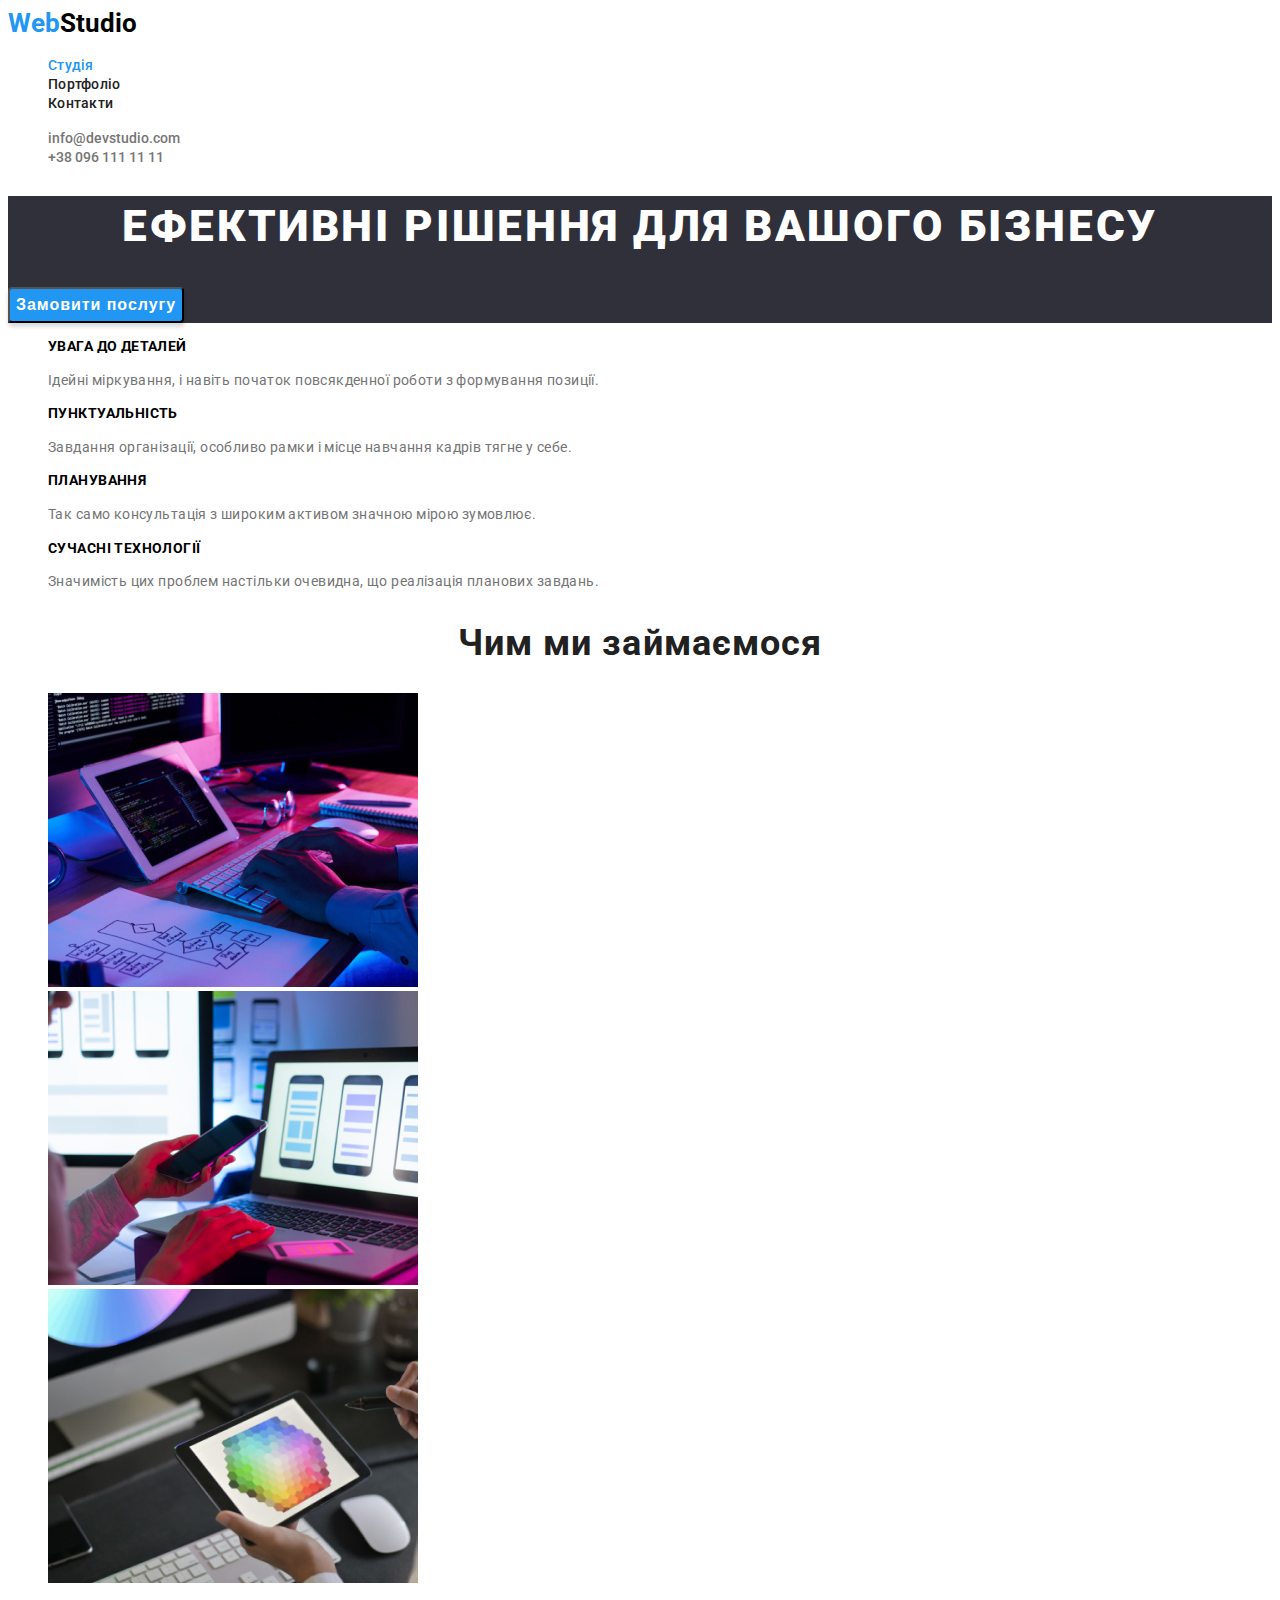
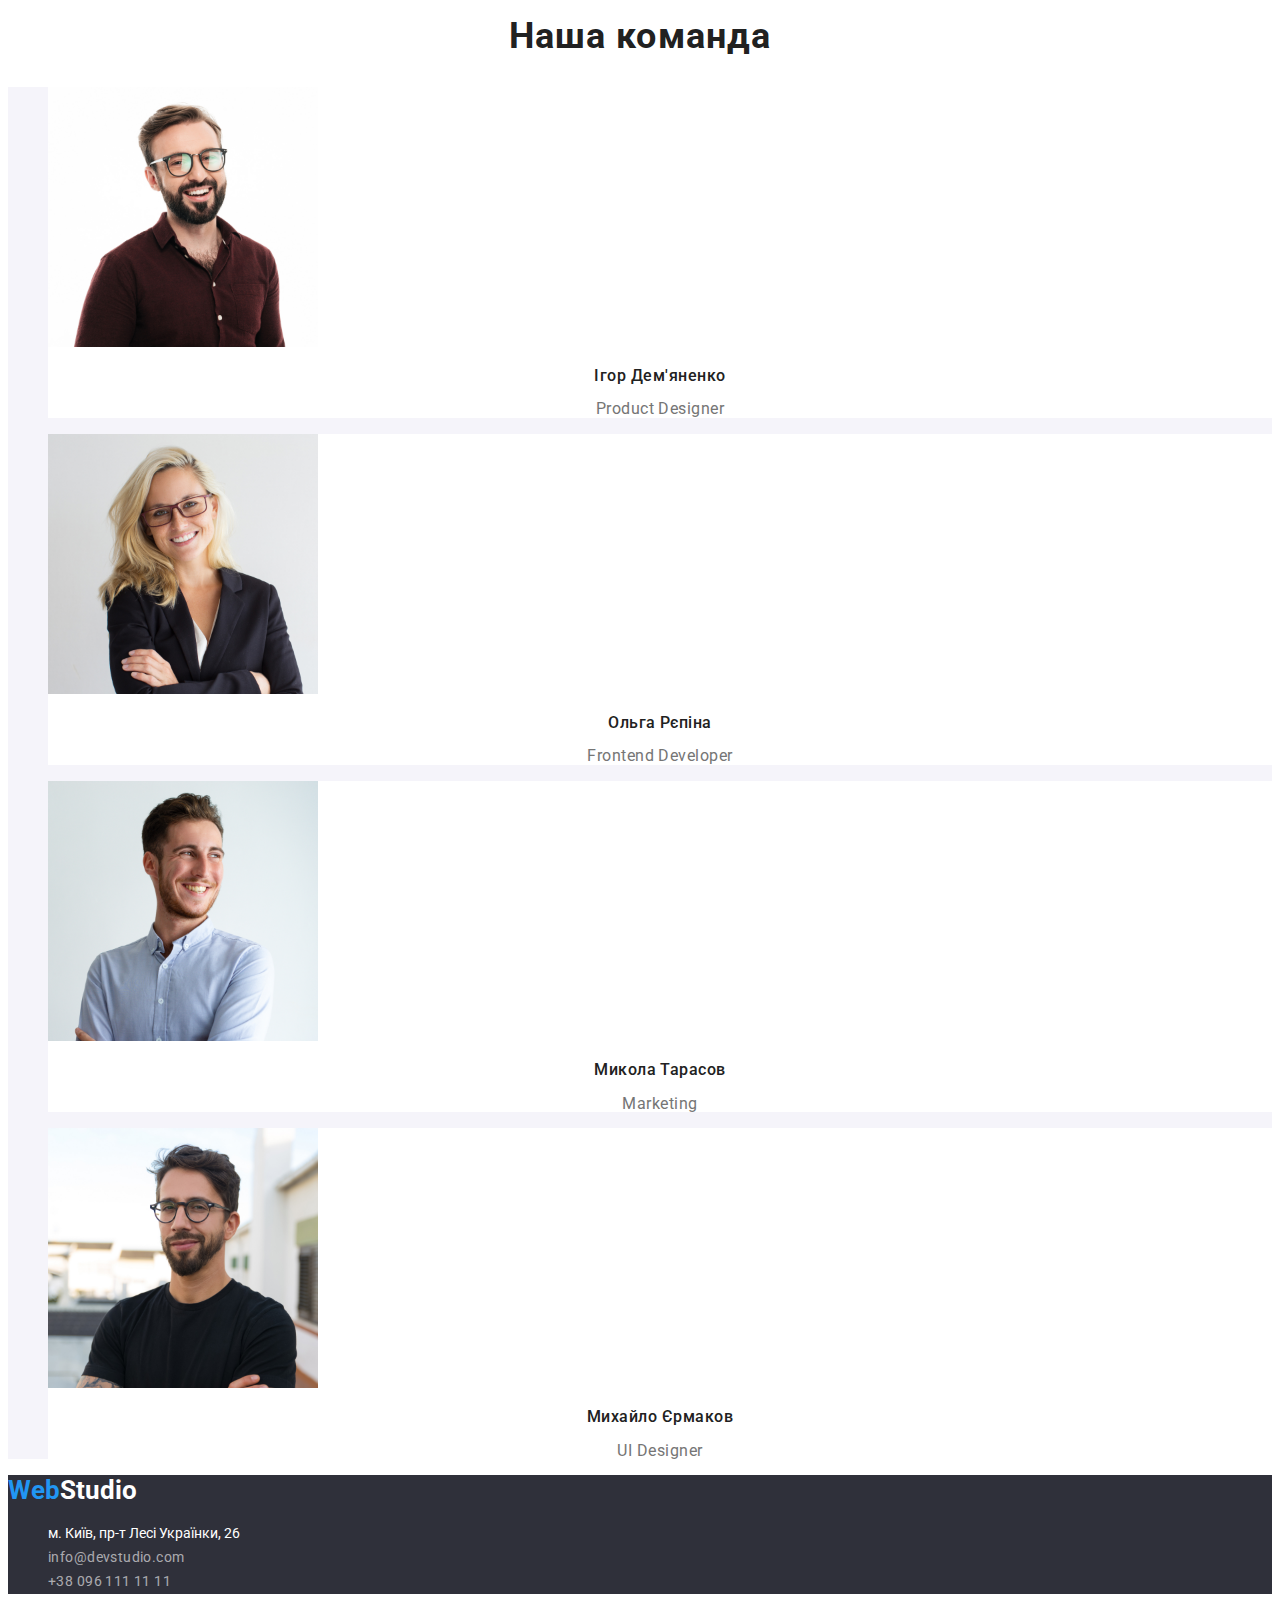
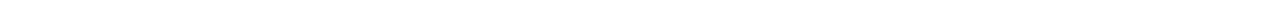
==== index.html @ d9a8021d "first commit" ====
<!DOCTYPE html>
<html lang="uk">
<head>
    <meta charset="UTF-8">
    <meta http-equiv="X-UA-Compatible" content="IE=edge">
    <meta name="viewport" content="width=device-width, initial-scale=1.0">
    <link rel="preconnect" href="https://fonts.googleapis.com">
    <link rel="preconnect" href="https://fonts.gstatic.com" crossorigin>
    <link href="https://fonts.googleapis.com/css2?family=Raleway:wght@700&family=Roboto:wght@400;500;700;900&display=swap"
        rel="stylesheet">
        <title>A document with a short head</title>
    <a class="logo-link" href="./index.html">Web<span class="logo-header">Studio</span>
    </a>
    <link rel="stylesheet" href="./css/styles.css">

</head>

<body>
    
    <header>
    <nav>
        <a href="./index.html">
       </a>
    
         <ul class="nav">
            <li><a href="./index.html" class="nav-link current">Студія</a> </li>
            <li><a href="./portfolio.html" class="nav-link-portfolio">Портфоліо</a> </li>
            <li><a href="" class="link">Контакти</a> </li>
         </ul>
    </nav>
         <ul> 
            <li><a href="mailto:info@devstudio.com" class="link-tel">info@devstudio.com</a></li>   
             <li><a href="tel:+380961111111" class="link-tel">+38 096 111 11 11</a></li>
         </ul>
    </header>
   
    <main> 
   
        <section class="section-hero">
        <h1 class="title-hero">ЕФЕКТИВНІ РІШЕННЯ ДЛЯ ВАШОГО БІЗНЕСУ</h1>
        <button type="button" class="header-btn">Замовити послугу</button>
    </section>
   
    <section class="title-section">
        <ul class="title-section">
            <li class="title-section">
            <h3 class="section-title">УВАГА ДО ДЕТАЛЕЙ</h3>
            <p class="section-text">Ідейні міркування, і навіть початок повсякденної роботи з формування позиції.</p>
            </li>
            
            <li>
            <h3 class="section-title">ПУНКТУАЛЬНІСТЬ</h3>
            <p class="section-text">Завдання організації, особливо рамки і місце навчання кадрів тягне у себе.</p>
            </li>
           
            <li>
            <h3 class="section-title">ПЛАНУВАННЯ</h3>
            <p class="section-text">Так само консультація з широким активом значною мірою зумовлює.</p>
            </li>
            
            <li>
            <h3 class="section-title">СУЧАСНІ ТЕХНОЛОГІЇ</h3>
            <p class="section-text">Значимість цих проблем настільки очевидна, що реалізація планових завдань.</p>
            </li>
        </ul>

    </section>

    <section>
             <h2 class="title">Чим ми займаємося</h2>
         <ul>
                <li> 
                <img src="./images/img1.jpg" alt="Пишемо код на планшеті" width="370"> 
                </li>
                
                <li>
                 <img src="./images/img2.jpg" alt="Пишемо код для мобільних телефонів" width="370">
                </li>
                
                <li> 
                <img src="./images/img3.jpg" alt="Робота з планшетом" width="370">
                </li>
         </ul>     
    </section>

    <section class="section-persons">
            <h2 class="title">Наша команда</h2>
         <ul class="ul-persons">
                <li class="persons"> 
                   <img src="./images/a/img1.jpg" alt="Ігор Дем'яненко" width="270"> 
                   <h3 class="title-person">Ігор Дем'яненко</h3>
                   <p class="title-person-detail">Product Designer</p>
                </li>

                <li class="persons">
                    <img src="./images/a/img2.jpg" alt="Ольга Рєпіна" width="270">
                    <h3 class="title-person">Ольга Рєпіна</h3>
                    <p class="title-person-detail">Frontend Developer</p>
                </li>
               
                <li class="persons">
                    <img src="./images/a/img3.jpg" alt="Микола Тарасов" width="270">
                    <h3 class="title-person">Микола Тарасов</h3>
                    <p class="title-person-detail">Marketing</p>
                </li>
               
                <li class="persons">
                    <img src="./images/a/img4.jpg" alt="Михайло Єрмаков" width="270">
                    <h3 class="title-person">Михайло Єрмаков</h3>
                    <p class="title-person-detail">UI Designer</p>
                </li>

         </ul>       
    </section>
   
    </main>

    <footer class="footer-color">
        <a href="./index.html" class="logo-link">Web<span class="logo-header-footer">Studio</span></a>
        <address>
           
            <ul>
                
                <li>
                   <a href="https://www.google.com.ua/maps/place/" target="_blank" rel="noopener norefferer nofollow" class="address-link"> 
                    м. Київ, пр-т Лесі Українки, 26
                     
                   </a>
                </li> 

                <li>
                     <a href="mailto:info@devstudio.com" class="footer-link">info@devstudio.com</a>
                 </li>
                
                 <li>
                <a href="tel:+380961111111" class="footer-link">+38 096 111 11 11</a>
                </li>

            </ul>
        </address>
    </footer>
</body>
</html>
---- css/styles.css ----
/* колір основного тексту  #757575;*/
/* вторичний колір #212121;*/
/* колір фону #F5F5F5;*/
/* білий колір #FFFFFF;*/ 
/* акцент #2196F3;*/
/* колір контактів rgba(255, 255, 255, 0.6);*/

:root {
    --primary-color: #757575;
    --link-color: #212121;
    --secondary-text-color: #212121;
}
body {
    font-family: 'Roboto', sans-serif; 
    color: var(--primary-color)
    var(--secondary-text-color)
    text-decoration: none;
    font-weight: 500;
    font-style: normal;
    
}

a {
    font-weight: 500;
    text-decoration: none; 
    font-size: 14px;
    line-height: 1.1;
}

ul {
    list-style: none;
    
}

.link:hover {
    color: #2196F3;
}

.link:focus {
    color: #2196F3;
}   

.nav-link:hover {
    color: #2196F3;
}

.nav-link:focus {
    color: #2196F3;
}

.nav-link-portfolio  {
    color: #212121;
    text-decoration: none;
    font-weight: 500;
    font-size: 14px;
    line-height: 1.1;
    letter-spacing: 0.02em;
}

.nav-link-portfolio:hover {
    color: #2196F3;
}

.nav-link-portfolio:focus {
    color: #2196F3;
}

.link-tel {
    color: #757575;
}

.link-tel:hover {
    color: #2196F3;
}

.footer-link:hover {
    color: #2196F3;
}

.footer-link:focus {
    color: #2196F3;
}

.logo-link {
color: #2196F3;
text-decoration: none;
font-size: 26px;
line-height: 1.2;
font-weight: 700;

}

.logo-header {
    color: black;
    font-size: 26px;
    line-height: 1.2;
    font-weight: 700;
}

.logo-header-footer {
    color: #FFFFFF;
    line-height: 1.1;
}

.link {
    color: #212121;
    text-decoration: none; 
    font-weight: 500;
    font-size: 14px;
    line-height: 1.1;
    letter-spacing: 0.02em;
    
    }
    
.nav-link {
    color: #212121;
    text-decoration: none;
    font-size: 14px;
    line-height: 1.1;
    font-weight: 500;
    letter-spacing: 0.02em;
}

.nav .nav-link.current {
    color: #2196F3;
}

.nav .nav-link-portfolio.current {
    color: #2196F3;
}


.section-hero {
    background: #2F303A;
}

.title-hero {
    color: #FFFFFF;
    font-style: normal;
    font-weight: 900;
    font-size: 44px;
    line-height: 1.4;
    text-align: center;
    letter-spacing: 0.06em;
    text-transform: uppercase;
}

.section-title {
    font-style: normal;
    font-weight: 700;
    font-size: 14px;
    line-height: 1.1;
    letter-spacing: 0.03em;
     text-transform: uppercase;
}

.section-text {
    font-style: normal;
    font-weight: 400;
    font-size: 14px;
    line-height: 1.7;
    letter-spacing: 0.03em;
    color: #757575;

}

.title {
    font-style: normal;
    font-weight: 700;
    font-size: 36px;
    line-height: 1.1;
    text-align: center;
    letter-spacing: 0.03em;
    color: #212121;

}

.ul-persons {
    background: #F5F4FA;
}

.persons {
background: #FFFFFF;

}

.title-person {
    font-style: normal;
    font-weight: 500;
    font-size: 16px;
    line-height: 1.1;
    text-align: center;
    letter-spacing: 0.03em;
    color: #212121;
}

.title-person-detail {
    font-style: normal;
    font-weight: 400;
    font-size: 16px;
    line-height: 1.1;
    text-align: center;
    letter-spacing: 0.03em;
    color: #757575;

}


.section-btn {
    color:var(--secondary-text-color);
    text-align: center;
    letter-spacing: 0.03em;
    cursor: pointer;
    font-weight: 500;
    font-size: 16px;
    line-height: 1.6;
    background: #F5F4FA;
    border-radius: 4px;
    font-family: 'Roboto', sans-serif;
    text-decoration: none;
        
}

.section-btn:hover {
background: #2196F3;

}

.section-btn:focus {
    color: #FFFFFF;
    background-color: #2196F3;
}


.section-btn-all {
    color: #FFFFFF;
    background: #2196F3;
    box-shadow: 0px 3px 1px rgba(0, 0, 0, 0.1), 0px 1px 2px rgba(0, 0, 0, 0.08), 0px 2px 2px rgba(0, 0, 0, 0.12);
    cursor: pointer;
    font-weight: 500;
    font-size: 16px;
    line-height: 1.6;
}

.section-btn-all:hover {
    color: #008000;
   
}

.section-btn-all:focus {
    color: rgb(223, 154, 26);
}

.title-work {
    color: #212121;
    font-weight: 700;
    font-size: 18px;
    line-height: 2.0;

}

.work-all {
    font-weight: 400;
    font-size: 16px;
    line-height: 2.0;
    color: #757575;
}

.section-background {
background-color: #FFFFFF;
}

/*footer*/
.footer-color {
background-color:#2F303A;;

}

.footer-link {
    color: rgba(255, 255, 255, 0.6);
    font-style: normal;
    font-weight: 400;
    font-size: 14px;
    line-height: 1.7;
    letter-spacing: 0.03em;
}

.address-link {
    color: #FFFFFF;
    font-style: normal;
    font-weight: 400;
    font-size: 14px;
    line-height: 1.7;
}

.header-btn {
    align-items: center;
    text-align: center;
    letter-spacing: 0.06em;
    background: #2196F3;
    box-shadow: 0px 4px 4px rgba(0, 0, 0, 0.15);
    color: #FFFFFF;
    cursor: pointer; 
    font-style: normal;
    font-weight: 700;
    font-size: 16px;
    line-height: 1.9;
    border-radius: 4px;
}
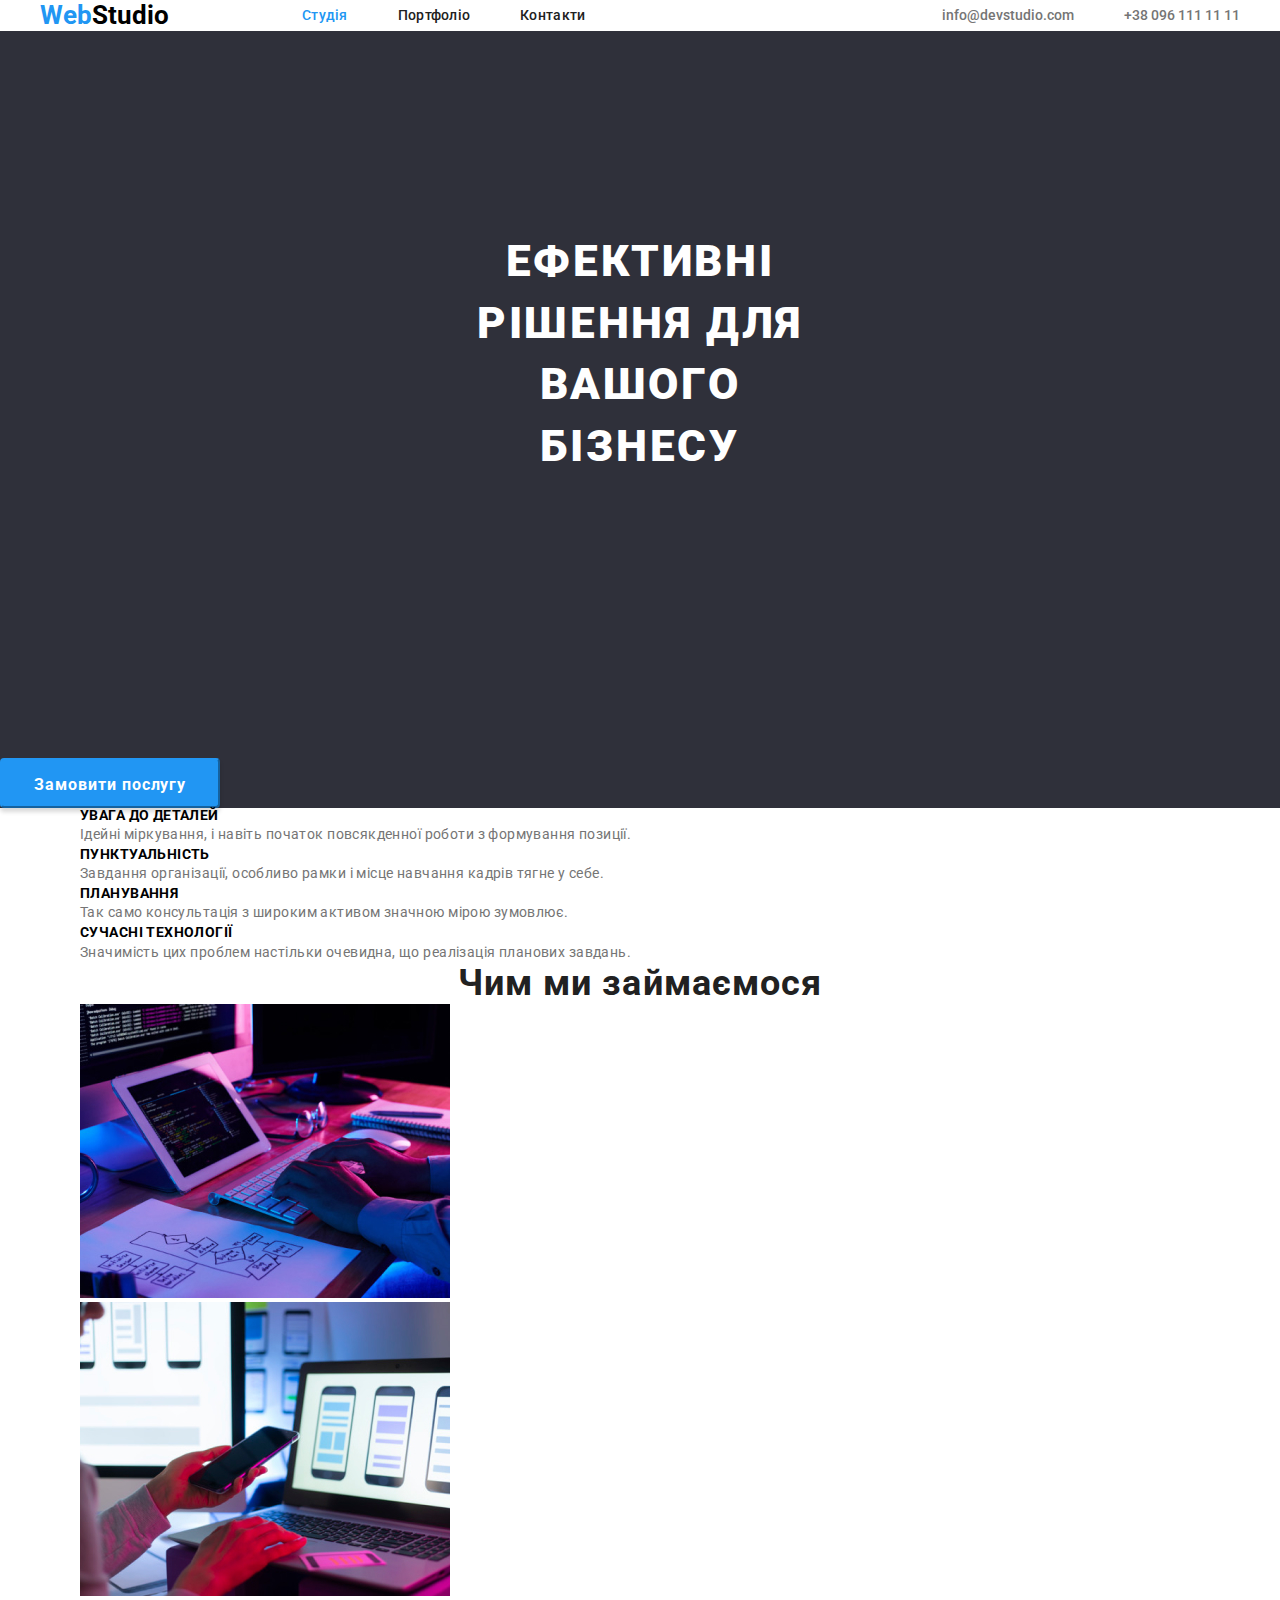
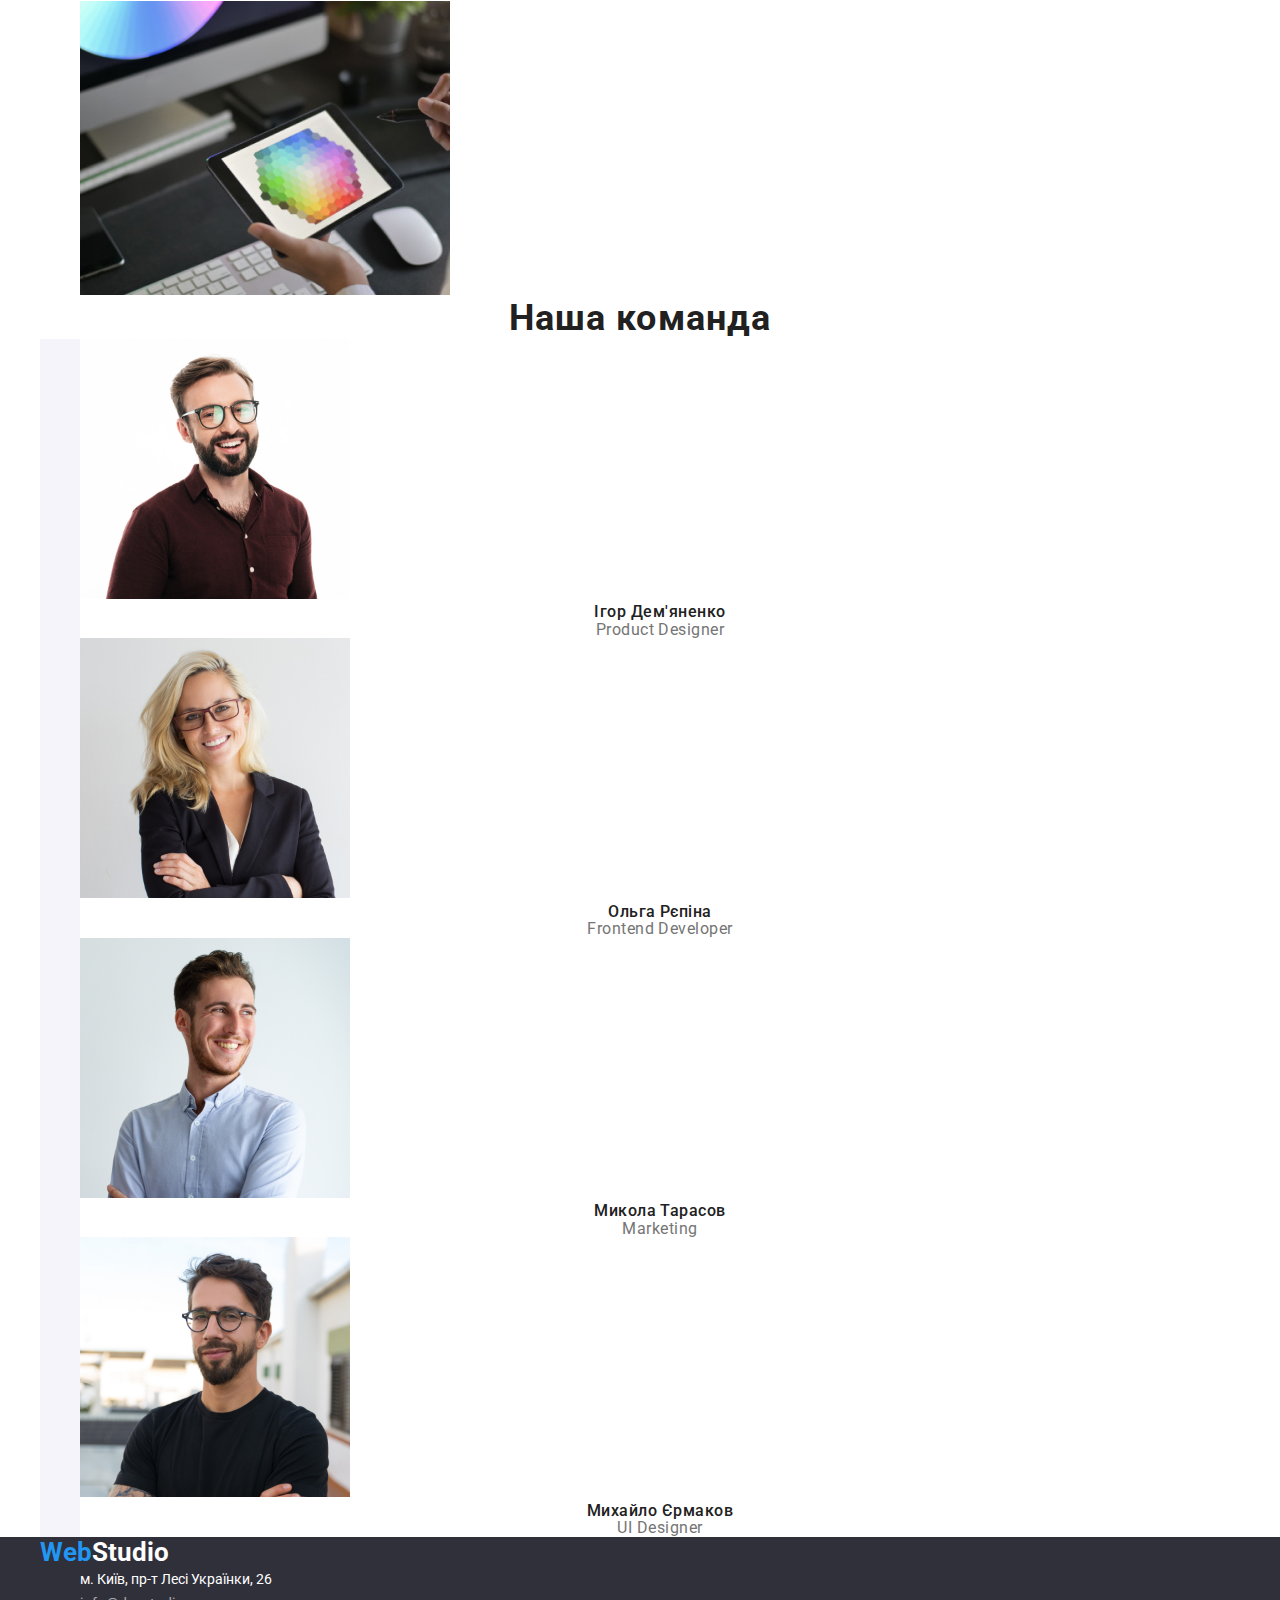
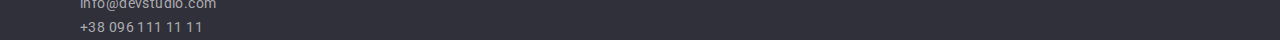
==== commit b9700556: "add container and  placed header" ====
--- a/index.html
+++ b/index.html
@@ -8,42 +8,51 @@
     <link rel="preconnect" href="https://fonts.gstatic.com" crossorigin>
     <link href="https://fonts.googleapis.com/css2?family=Raleway:wght@700&family=Roboto:wght@400;500;700;900&display=swap"
         rel="stylesheet">
+        <link rel="stylesheet" href="https://cdnjs.cloudflare.com/ajax/libs/modern-normalize/1.1.0/modern-normalize.min.css">
         <title>A document with a short head</title>
-    <a class="logo-link" href="./index.html">Web<span class="logo-header">Studio</span>
-    </a>
+    
     <link rel="stylesheet" href="./css/styles.css">
 
 </head>
 
 <body>
     
-    <header>
+    <header class="page-header">
+        <div class="container main-nav">
+        <a class="logo-link" href="./index.html">Web<span class="logo-header">Studio</span>
+        </a>
     <nav>
         <a href="./index.html">
        </a>
-    
+   
          <ul class="nav">
-            <li><a href="./index.html" class="nav-link current">Студія</a> </li>
-            <li><a href="./portfolio.html" class="nav-link-portfolio">Портфоліо</a> </li>
-            <li><a href="" class="link">Контакти</a> </li>
+            <li class="nav-item"><a href="./index.html" class="nav-link current">Студія</a> </li>
+            <li class="nav-item"><a href="./portfolio.html" class="nav-link-portfolio">Портфоліо</a> </li>
+            <li class="nav-item"><a href="" class="link">Контакти</a> </li>
          </ul>
     </nav>
-         <ul> 
-            <li><a href="mailto:info@devstudio.com" class="link-tel">info@devstudio.com</a></li>   
-             <li><a href="tel:+380961111111" class="link-tel">+38 096 111 11 11</a></li>
+         <ul class="li-item"> 
+            <li class="item"><a href="mailto:info@devstudio.com" class="link-tel">info@devstudio.com</a></li>   
+             <li class="item"><a href="tel:+380961111111" class="link-tel">+38 096 111 11 11</a></li>
          </ul>
+        </div>
     </header>
    
     <main> 
-   
+         
         <section class="section-hero">
-        <h1 class="title-hero">ЕФЕКТИВНІ РІШЕННЯ ДЛЯ ВАШОГО БІЗНЕСУ</h1>
-        <button type="button" class="header-btn">Замовити послугу</button>
-    </section>
-   
+        
+            <h1 class="title-hero">ЕФЕКТИВНІ РІШЕННЯ ДЛЯ <br> ВАШОГО БІЗНЕСУ</h1>
+       
+            <button type="button" class="header-btn">Замовити послугу</button>
+       
+       </section>
+       
     <section class="title-section">
+        <div class="container">
         <ul class="title-section">
             <li class="title-section">
+               
             <h3 class="section-title">УВАГА ДО ДЕТАЛЕЙ</h3>
             <p class="section-text">Ідейні міркування, і навіть початок повсякденної роботи з формування позиції.</p>
             </li>
@@ -61,13 +70,15 @@
             <li>
             <h3 class="section-title">СУЧАСНІ ТЕХНОЛОГІЇ</h3>
             <p class="section-text">Значимість цих проблем настільки очевидна, що реалізація планових завдань.</p>
-            </li>
+        
+        </li>
         </ul>
-
+        </div>
     </section>
 
     <section>
-             <h2 class="title">Чим ми займаємося</h2>
+        <div class="container">      
+        <h2 class="title">Чим ми займаємося</h2>
          <ul>
                 <li> 
                 <img src="./images/img1.jpg" alt="Пишемо код на планшеті" width="370"> 
@@ -80,10 +91,12 @@
                 <li> 
                 <img src="./images/img3.jpg" alt="Робота з планшетом" width="370">
                 </li>
-         </ul>     
+         </ul> 
+        </div>
     </section>
 
     <section class="section-persons">
+        <div class="container">
             <h2 class="title">Наша команда</h2>
          <ul class="ul-persons">
                 <li class="persons"> 
@@ -110,12 +123,14 @@
                     <p class="title-person-detail">UI Designer</p>
                 </li>
 
-         </ul>       
+         </ul>  
+        </div>
     </section>
    
     </main>
 
     <footer class="footer-color">
+        <div class="container">
         <a href="./index.html" class="logo-link">Web<span class="logo-header-footer">Studio</span></a>
         <address>
            
@@ -138,6 +153,7 @@
 
             </ul>
         </address>
+        </div>
     </footer>
 </body>
 </html>--- a/css/styles.css
+++ b/css/styles.css
@@ -17,7 +17,18 @@
     text-decoration: none;
     font-weight: 500;
     font-style: normal;
-    
+    margin: 0;
+    
+}
+
+html {
+    box-sizing: border-box;
+}
+
+*,
+*::before
+*::after {
+    box-sizing: inherit;
 }
 
 a {
@@ -29,6 +40,8 @@
 
 ul {
     list-style: none;
+    margin-top: 0;
+    margin-bottom: 0;
     
 }
 
@@ -48,6 +61,17 @@
     color: #2196F3;
 }
 
+.nav {
+
+    background-color: #FFFFFF;
+    display: flex;
+    margin-left: 93px;
+}
+
+.nav .li {
+    margin-right: 50px;
+
+}
 .nav-link-portfolio  {
     color: #212121;
     text-decoration: none;
@@ -67,6 +91,7 @@
 
 .link-tel {
     color: #757575;
+    display: flex;
 }
 
 .link-tel:hover {
@@ -132,6 +157,7 @@
 
 .section-hero {
     background: #2F303A;
+
 }
 
 .title-hero {
@@ -152,6 +178,9 @@
     line-height: 1.1;
     letter-spacing: 0.03em;
      text-transform: uppercase;
+
+    display: flex;
+    flex-wrap: wrap;
 }
 
 .section-text {
@@ -207,6 +236,7 @@
 
 
 .section-btn {
+    display: inline-block;
     color:var(--secondary-text-color);
     text-align: center;
     letter-spacing: 0.03em;
@@ -218,6 +248,7 @@
     border-radius: 4px;
     font-family: 'Roboto', sans-serif;
     text-decoration: none;
+    display: flex;
         
 }
 
@@ -294,6 +325,7 @@
 }
 
 .header-btn {
+    display: inline-block;
     align-items: center;
     text-align: center;
     letter-spacing: 0.06em;
@@ -306,5 +338,102 @@
     font-size: 16px;
     line-height: 1.9;
     border-radius: 4px;
-}
-
+    --width: 216px;
+    height: 50px;
+    left: 692px;
+    top: 430px;
+    border-color: #2196F3;
+    
+    padding: 10px 32px;
+
+}
+
+.container {
+    width: 1230px;
+    padding-left: 15px;
+    padding-right: 15px;
+    margin-left: auto;
+    margin-right: auto;
+}
+
+h1, h2, h3 {
+    margin-top: 0;
+    margin-bottom: 0;
+    margin-right: 0;
+}
+p {
+    margin-top: 0;
+    margin-bottom: 0;
+}
+h1 {
+    padding-top: 200px;
+    padding-bottom: 280px;
+    padding-left: 452px;
+    padding-right: 452px;
+    
+}
+
+.button {
+    display: flex;
+    margin-left: auto;
+    margin-right: auto;
+    text-align: center;
+    justify-content: center;
+    padding-left: 22px;
+    padding-right: 22px;
+    padding-top: 6px;
+    padding-bottom: 6px;
+}
+
+.section-hero > li {
+    margin-bottom: 94px;
+}
+    
+
+.logo-link, .logo-header {
+display: inline-block;
+}
+
+.section-background .section-btn {
+display: block;
+margin-right: 8px;
+
+}
+.li .section-btn {
+    display: flex;
+}
+
+.page-header { 
+    display: flex;
+    align-items: center;
+}
+
+.li-item {
+    display: flex;
+    margin-left: auto;
+}
+
+.item-tel {
+    margin-left: auto;
+}
+
+.li-item .item + .item {
+    margin-left: 50px;
+}
+
+.nav .nav-item + .nav-item {
+    margin-left: 50px;
+}
+
+.nav .item+.item {
+    margin-left: 50px;
+}
+
+.main-nav {
+    display: flex;
+    align-items: center;
+}
+
+.button .item + .item {
+    margin-left: 8px;
+}
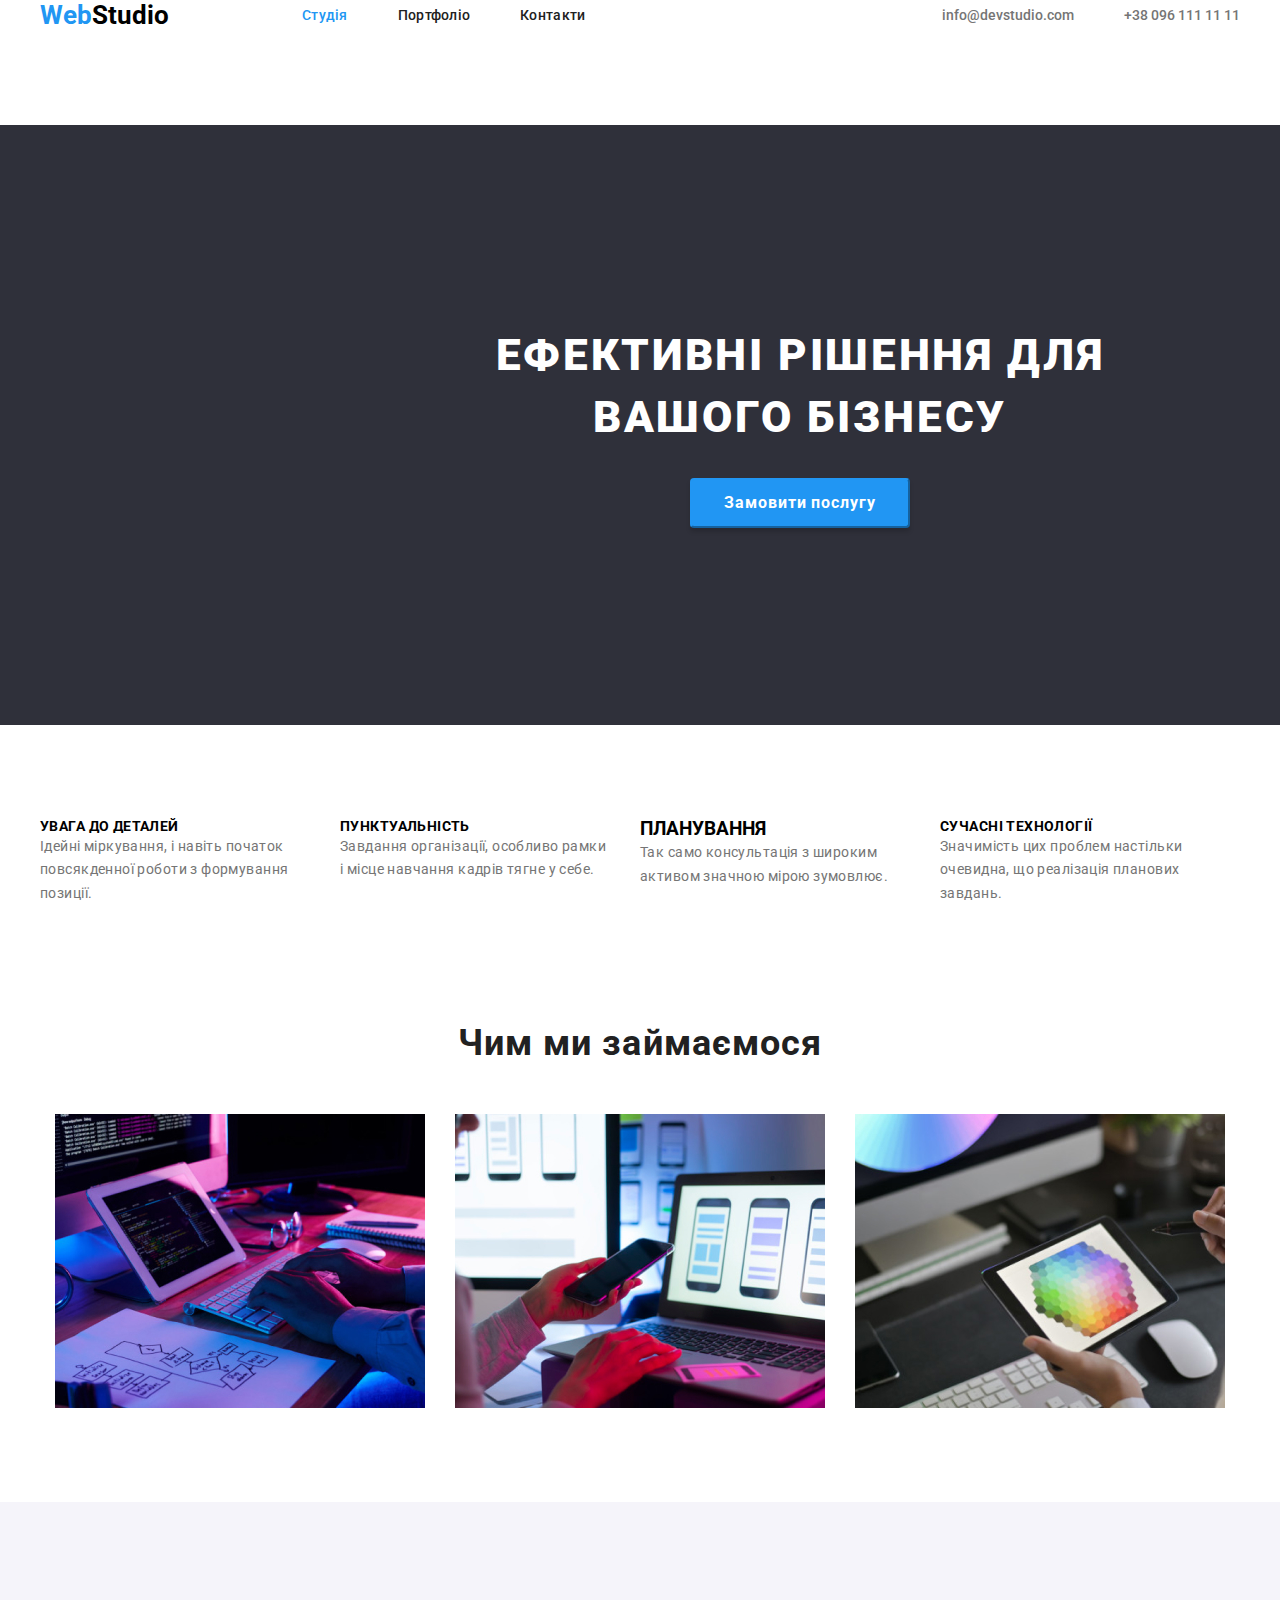
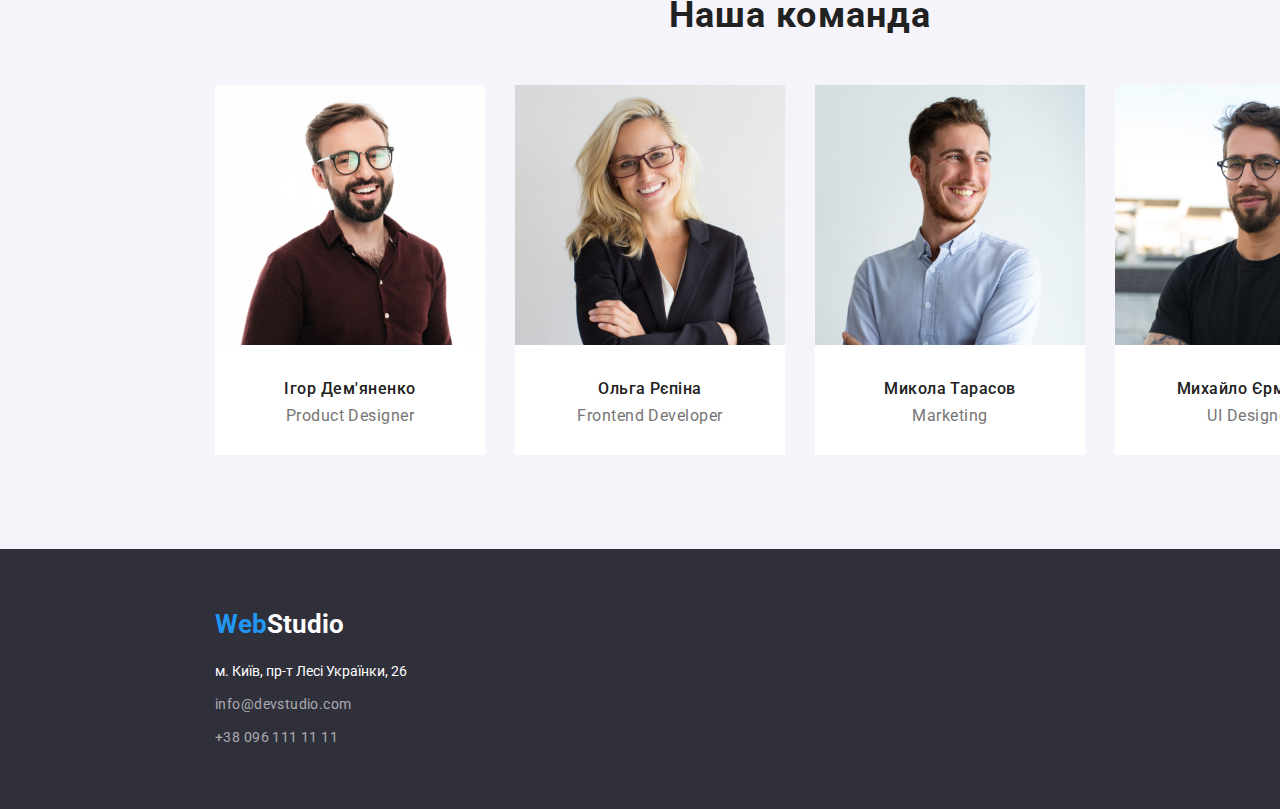
==== commit 21071f11: "add margins and paddings" ====
--- a/index.html
+++ b/index.html
@@ -41,37 +41,38 @@
     <main> 
          
         <section class="section-hero">
-        
+         <div class="container-hero"> 
             <h1 class="title-hero">ЕФЕКТИВНІ РІШЕННЯ ДЛЯ <br> ВАШОГО БІЗНЕСУ</h1>
        
             <button type="button" class="header-btn">Замовити послугу</button>
-       
+        </div>
        </section>
        
     <section class="title-section">
-        <div class="container">
-        <ul class="title-section">
-            <li class="title-section">
-               
+        <div class="container-text">
+        <ul class="title-section-ul-text">
+           
+            <li class="title-section-li">
             <h3 class="section-title">УВАГА ДО ДЕТАЛЕЙ</h3>
-            <p class="section-text">Ідейні міркування, і навіть початок повсякденної роботи з формування позиції.</p>
+            <p class="section-text">Ідейні міркування, і навіть початок <br> повсякденної роботи з формування позиції.</p>
+            </li>
+                       
+            <li class="title-section-li">
+            <h3 class="section-title">ПУНКТУАЛЬНІСТЬ</h3>
+            <p class="section-text">Завдання організації, особливо рамки <br> і місце навчання кадрів тягне у себе.</p>
             </li>
             
-            <li>
-            <h3 class="section-title">ПУНКТУАЛЬНІСТЬ</h3>
-            <p class="section-text">Завдання організації, особливо рамки і місце навчання кадрів тягне у себе.</p>
-            </li>
-           
-            <li>
-            <h3 class="section-title">ПЛАНУВАННЯ</h3>
-            <p class="section-text">Так само консультація з широким активом значною мірою зумовлює.</p>
+
+            <li class="title-section-li">
+            <h3 class="section-title-li">ПЛАНУВАННЯ</h3>
+            <p class="section-text">Так само консультація з широким <br> активом значною мірою зумовлює.</p>
             </li>
             
-            <li>
+            <li class="title-section-li">
             <h3 class="section-title">СУЧАСНІ ТЕХНОЛОГІЇ</h3>
-            <p class="section-text">Значимість цих проблем настільки очевидна, що реалізація планових завдань.</p>
-        
-        </li>
+            <p class="section-text">Значимість цих проблем настільки <br> очевидна, що реалізація планових завдань.</p>
+            </li>
+            
         </ul>
         </div>
     </section>
@@ -79,16 +80,16 @@
     <section>
         <div class="container">      
         <h2 class="title">Чим ми займаємося</h2>
-         <ul>
-                <li> 
+         <ul class="container-img">
+                <li class="container-img-item"> 
                 <img src="./images/img1.jpg" alt="Пишемо код на планшеті" width="370"> 
                 </li>
                 
-                <li>
+                <li class="container-img-item">
                  <img src="./images/img2.jpg" alt="Пишемо код для мобільних телефонів" width="370">
                 </li>
                 
-                <li> 
+                <li class="container-img-item"> 
                 <img src="./images/img3.jpg" alt="Робота з планшетом" width="370">
                 </li>
          </ul> 
@@ -96,8 +97,8 @@
     </section>
 
     <section class="section-persons">
-        <div class="container">
-            <h2 class="title">Наша команда</h2>
+        <div class="container-persons">
+            <h2 class="title our-title">Наша команда</h2>
          <ul class="ul-persons">
                 <li class="persons"> 
                    <img src="./images/a/img1.jpg" alt="Ігор Дем'яненко" width="270"> 
@@ -130,24 +131,24 @@
     </main>
 
     <footer class="footer-color">
-        <div class="container">
-        <a href="./index.html" class="logo-link">Web<span class="logo-header-footer">Studio</span></a>
+        <div class="container-footer">
+        <a href="./index.html" class="logo-link address">Web<span class="logo-header-footer address">Studio</span></a>
         <address>
            
-            <ul>
+            <ul class="footer-ul">
                 
-                <li>
+                <li class="address-li">
                    <a href="https://www.google.com.ua/maps/place/" target="_blank" rel="noopener norefferer nofollow" class="address-link"> 
                     м. Київ, пр-т Лесі Українки, 26
                      
                    </a>
                 </li> 
 
-                <li>
+                <li class="address-li">
                      <a href="mailto:info@devstudio.com" class="footer-link">info@devstudio.com</a>
                  </li>
                 
-                 <li>
+                 <li class="address-lin">
                 <a href="tel:+380961111111" class="footer-link">+38 096 111 11 11</a>
                 </li>
 
--- a/css/styles.css
+++ b/css/styles.css
@@ -157,7 +157,10 @@
 
 .section-hero {
     background: #2F303A;
-
+    height: 600px;
+    width: 1600px;
+    margin-left: auto;
+    margin-right: auto;
 }
 
 .title-hero {
@@ -190,6 +193,7 @@
     line-height: 1.7;
     letter-spacing: 0.03em;
     color: #757575;
+    width: 270px;
 
 }
 
@@ -201,7 +205,8 @@
     text-align: center;
     letter-spacing: 0.03em;
     color: #212121;
-
+    margin-bottom: 50px;
+        
 }
 
 .ul-persons {
@@ -210,8 +215,14 @@
 
 .persons {
 background: #FFFFFF;
-
-}
+margin-right: 30px;
+}
+
+.persons:nth-child(4n){
+margin-right: 0;
+
+}
+
 
 .title-person {
     font-style: normal;
@@ -221,6 +232,8 @@
     text-align: center;
     letter-spacing: 0.03em;
     color: #212121;
+
+    padding-top: 30px;
 }
 
 .title-person-detail {
@@ -231,6 +244,9 @@
     text-align: center;
     letter-spacing: 0.03em;
     color: #757575;
+
+    padding-top: 10px;
+    padding-bottom: 30px;
 
 }
 
@@ -249,7 +265,19 @@
     font-family: 'Roboto', sans-serif;
     text-decoration: none;
     display: flex;
+
+    padding-top: 6px;
+    padding-bottom: 6px;
+    padding-left: 22px;
+    padding-right: 22px;
         
+}
+
+.all-button {
+    padding-top: 6px;
+    padding-bottom: 6px;
+    padding-left: 25px;
+    padding-right: 25px;
 }
 
 .section-btn:hover {
@@ -287,7 +315,7 @@
     font-weight: 700;
     font-size: 18px;
     line-height: 2.0;
-
+   
 }
 
 .work-all {
@@ -295,15 +323,20 @@
     font-size: 16px;
     line-height: 2.0;
     color: #757575;
+
+    padding-top: 4px;
 }
 
 .section-background {
-background-color: #FFFFFF;
+    background-color: #FFFFFF;
 }
 
 /*footer*/
 .footer-color {
-background-color:#2F303A;;
+    background-color:#2F303A;
+    width: 1600px;
+    margin-left: auto;
+    margin-right: auto;
 
 }
 
@@ -322,10 +355,18 @@
     font-weight: 400;
     font-size: 14px;
     line-height: 1.7;
-}
+
+    }
+
+    .address-li {
+      
+    }
 
 .header-btn {
-    display: inline-block;
+    display: flex;
+    margin-right: auto;
+    margin-left: auto;
+    
     align-items: center;
     text-align: center;
     letter-spacing: 0.06em;
@@ -343,8 +384,8 @@
     left: 692px;
     top: 430px;
     border-color: #2196F3;
-    
     padding: 10px 32px;
+
 
 }
 
@@ -354,6 +395,8 @@
     padding-right: 15px;
     margin-left: auto;
     margin-right: auto;
+    margin-bottom: 94px;
+    
 }
 
 h1, h2, h3 {
@@ -361,13 +404,16 @@
     margin-bottom: 0;
     margin-right: 0;
 }
+
+
 p {
     margin-top: 0;
     margin-bottom: 0;
+    margin-right: 0;
 }
 h1 {
     padding-top: 200px;
-    padding-bottom: 280px;
+    
     padding-left: 452px;
     padding-right: 452px;
     
@@ -385,8 +431,15 @@
     padding-bottom: 6px;
 }
 
+.div-button {
+    display: inline-block;
+    margin-left: auto;
+    margin-right: auto;
+}
+
 .section-hero > li {
     margin-bottom: 94px;
+    
 }
     
 
@@ -397,8 +450,11 @@
 .section-background .section-btn {
 display: block;
 margin-right: 8px;
-
-}
+margin-bottom: 34px;
+
+}
+
+
 .li .section-btn {
     display: flex;
 }
@@ -437,3 +493,137 @@
 .button .item + .item {
     margin-left: 8px;
 }
+
+.container-ul {
+   display: flex;
+   flex-wrap: wrap;
+   padding-left: 0;
+}
+
+.text {
+   display: flex;
+   flex-wrap: wrap;
+
+}
+
+.title-section {
+   
+   margin-left: auto;
+   margin-right: auto;
+   margin-bottom: 118px;
+   width: 1230px;
+   padding-left: 15px;
+   padding-right: 15px;
+   
+}
+
+.flex-container {
+width: 370px;
+margin-right: 30px;
+display: flex;
+flex-wrap: wrap;
+}
+
+.flex-container:nth-child(3n) {
+    margin-right: 0;
+}
+
+h1 {
+    margin-bottom: 30px;
+}
+
+.container-text {
+    
+    display: flex;
+    flex-wrap: wrap;
+    margin-top: 94px;
+   
+}
+
+.title-section-ul-text {
+    display: flex;
+    flex-wrap: wrap;
+    
+    padding-left: 0;
+
+}
+
+.title-section-li {
+    margin-right: 30px;
+}
+
+.title-section-li:nth-child(4n) {
+    margin-right: 0;
+}
+
+.container-img {
+    display: flex;
+    flex-wrap: wrap;
+    width: calc(100 / 3);
+    padding-left: 15px;
+       
+}
+
+.container-img-item {
+    margin-right: 30px;
+    height: 294px;
+       
+}
+
+.container-img-item:nth-child(3n) {
+    margin-right: 0;
+}
+
+.ul-persons {
+    display: flex;
+    flex-wrap: wrap;
+    width: calc(100 / 4);
+    padding-left: 0;
+    margin-left: 200px;
+    margin-right: 200px;
+    padding-bottom: 94px;
+   
+}
+
+.container-persons { 
+   width: 1600px;
+   
+   padding-left: 15px;
+   padding-right: 15px;
+   margin-left: auto;
+   margin-right: auto;
+      background-color: #F5F4FA;
+}
+
+.container-footer {
+    margin-left: 215px;
+   
+}
+
+.footer-ul {
+padding-left: 0;
+}
+
+.address {
+    margin-top: 60px;
+    margin-bottom: 20px;
+}
+
+.address-li {
+    margin-bottom: 9px;
+}
+
+.address-lin {
+    padding-bottom: 60px;
+}
+
+.our-title {
+    padding-top: 94px;
+}
+
+.flex-container-img {
+    padding-left: 24px;
+    padding-right: 24px;
+    margin-top: 20px;
+    margin-bottom: 20px;
+}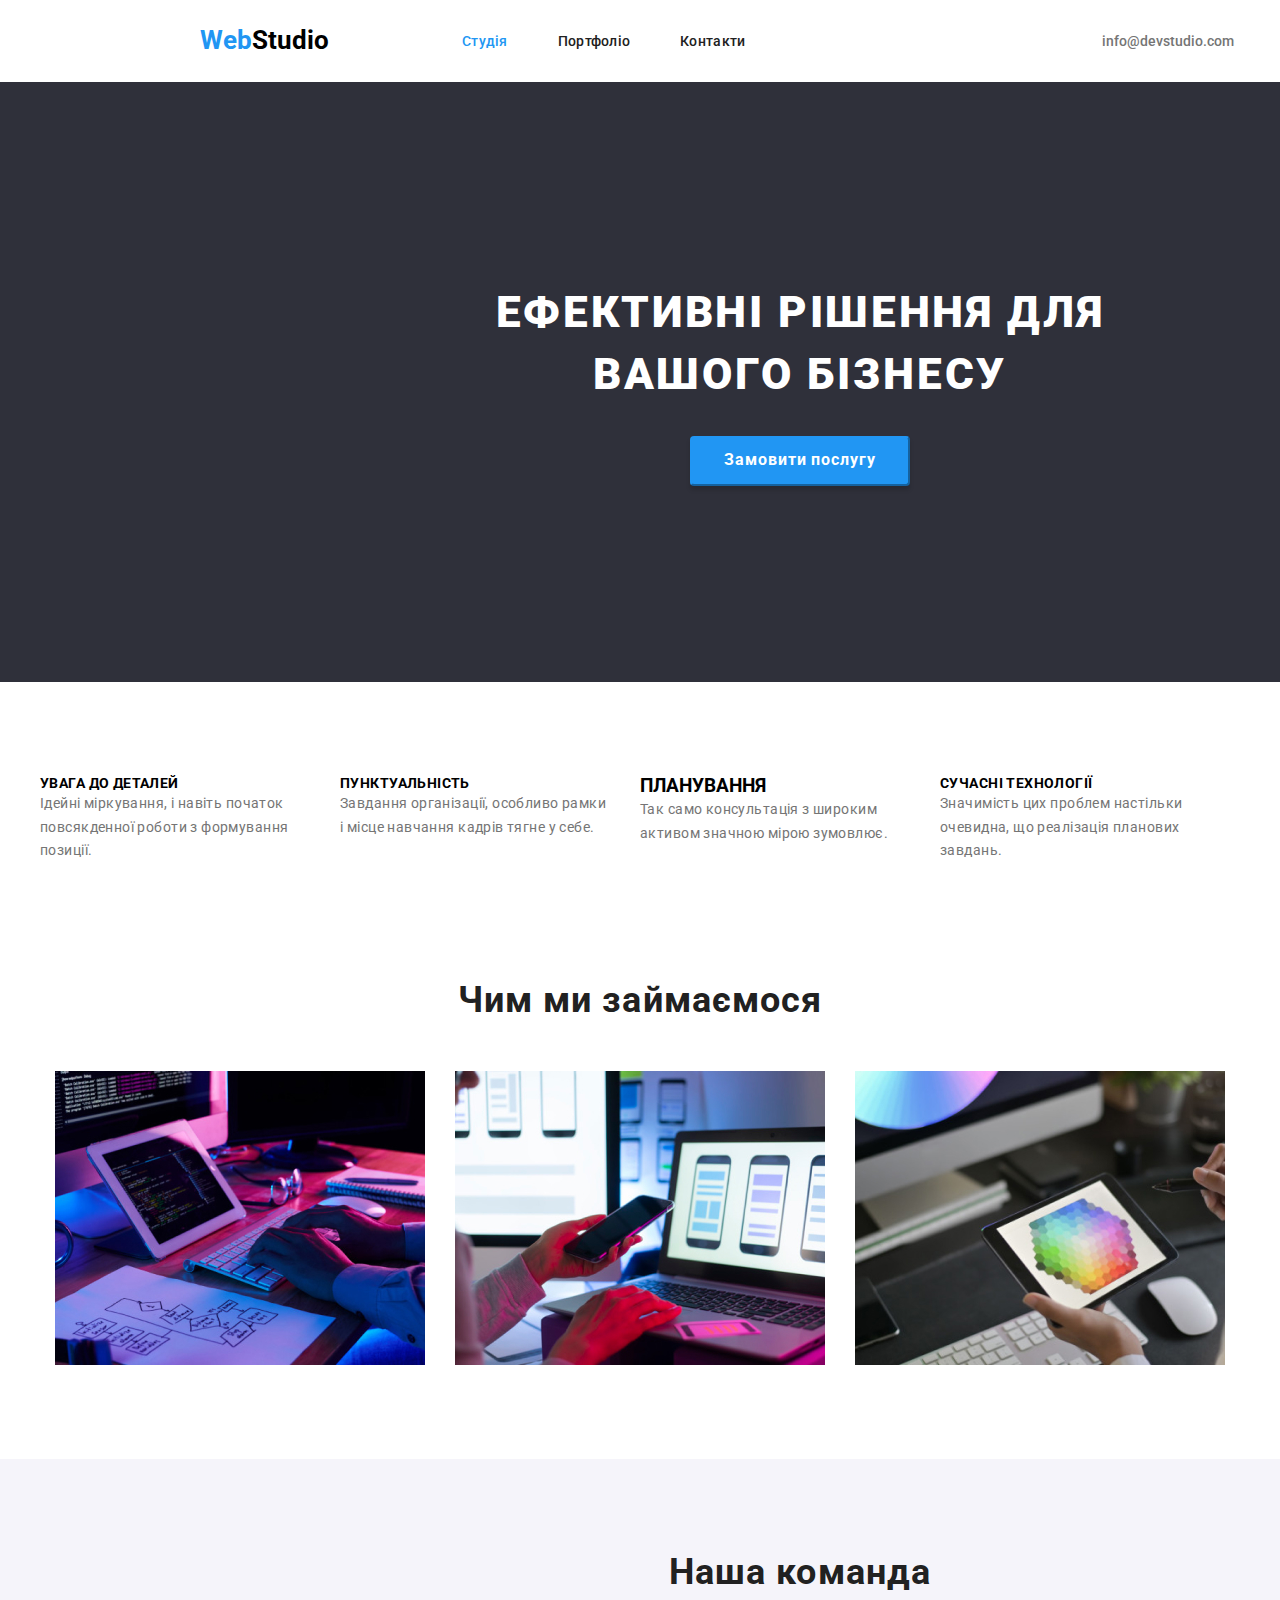
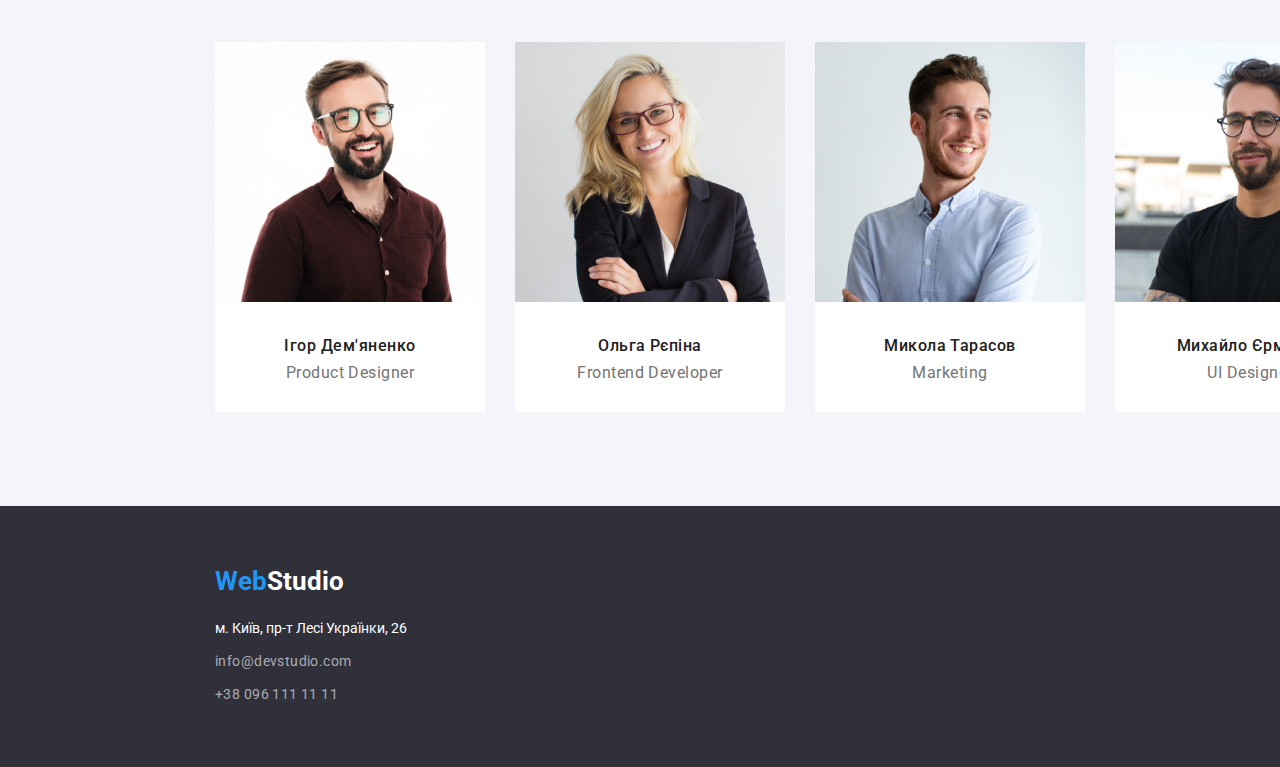
==== commit 8c9a7f35: "changed header" ====
--- a/index.html
+++ b/index.html
@@ -19,8 +19,10 @@
     
     <header class="page-header">
         <div class="container main-nav">
-        <a class="logo-link" href="./index.html">Web<span class="logo-header">Studio</span>
+        <div class="logo"> 
+            <a class="logo-link" href="./index.html">Web<span class="logo-header">Studio</span>
         </a>
+        </div>
     <nav>
         <a href="./index.html">
        </a>
--- a/css/styles.css
+++ b/css/styles.css
@@ -66,6 +66,8 @@
     background-color: #FFFFFF;
     display: flex;
     margin-left: 93px;
+    margin-top: 32px;
+    margin-bottom: 32px;
 }
 
 .nav .li {
@@ -223,7 +225,6 @@
 
 }
 
-
 .title-person {
     font-style: normal;
     font-weight: 500;
@@ -358,10 +359,7 @@
 
     }
 
-    .address-li {
-      
-    }
-
+  
 .header-btn {
     display: flex;
     margin-right: auto;
@@ -414,9 +412,14 @@
 h1 {
     padding-top: 200px;
     
-    padding-left: 452px;
-    padding-right: 452px;
-    
+    margin-left: auto;
+   margin-right: auto;
+    
+}
+
+.logo {
+margin-top: 24px;
+margin-bottom: 25px;
 }
 
 .button {
@@ -462,11 +465,18 @@
 .page-header { 
     display: flex;
     align-items: center;
+    border-bottom: #ECECEC;
+    border-bottom: 1px;
+    width: 1600px;
+    margin-left: auto;
+    margin-right: auto;
 }
 
 .li-item {
     display: flex;
     margin-left: auto;
+    margin-top: 32px;
+    margin-bottom: 32px;
 }
 
 .item-tel {
@@ -488,6 +498,7 @@
 .main-nav {
     display: flex;
     align-items: center;
+    margin-bottom: 0;
 }
 
 .button .item + .item {
